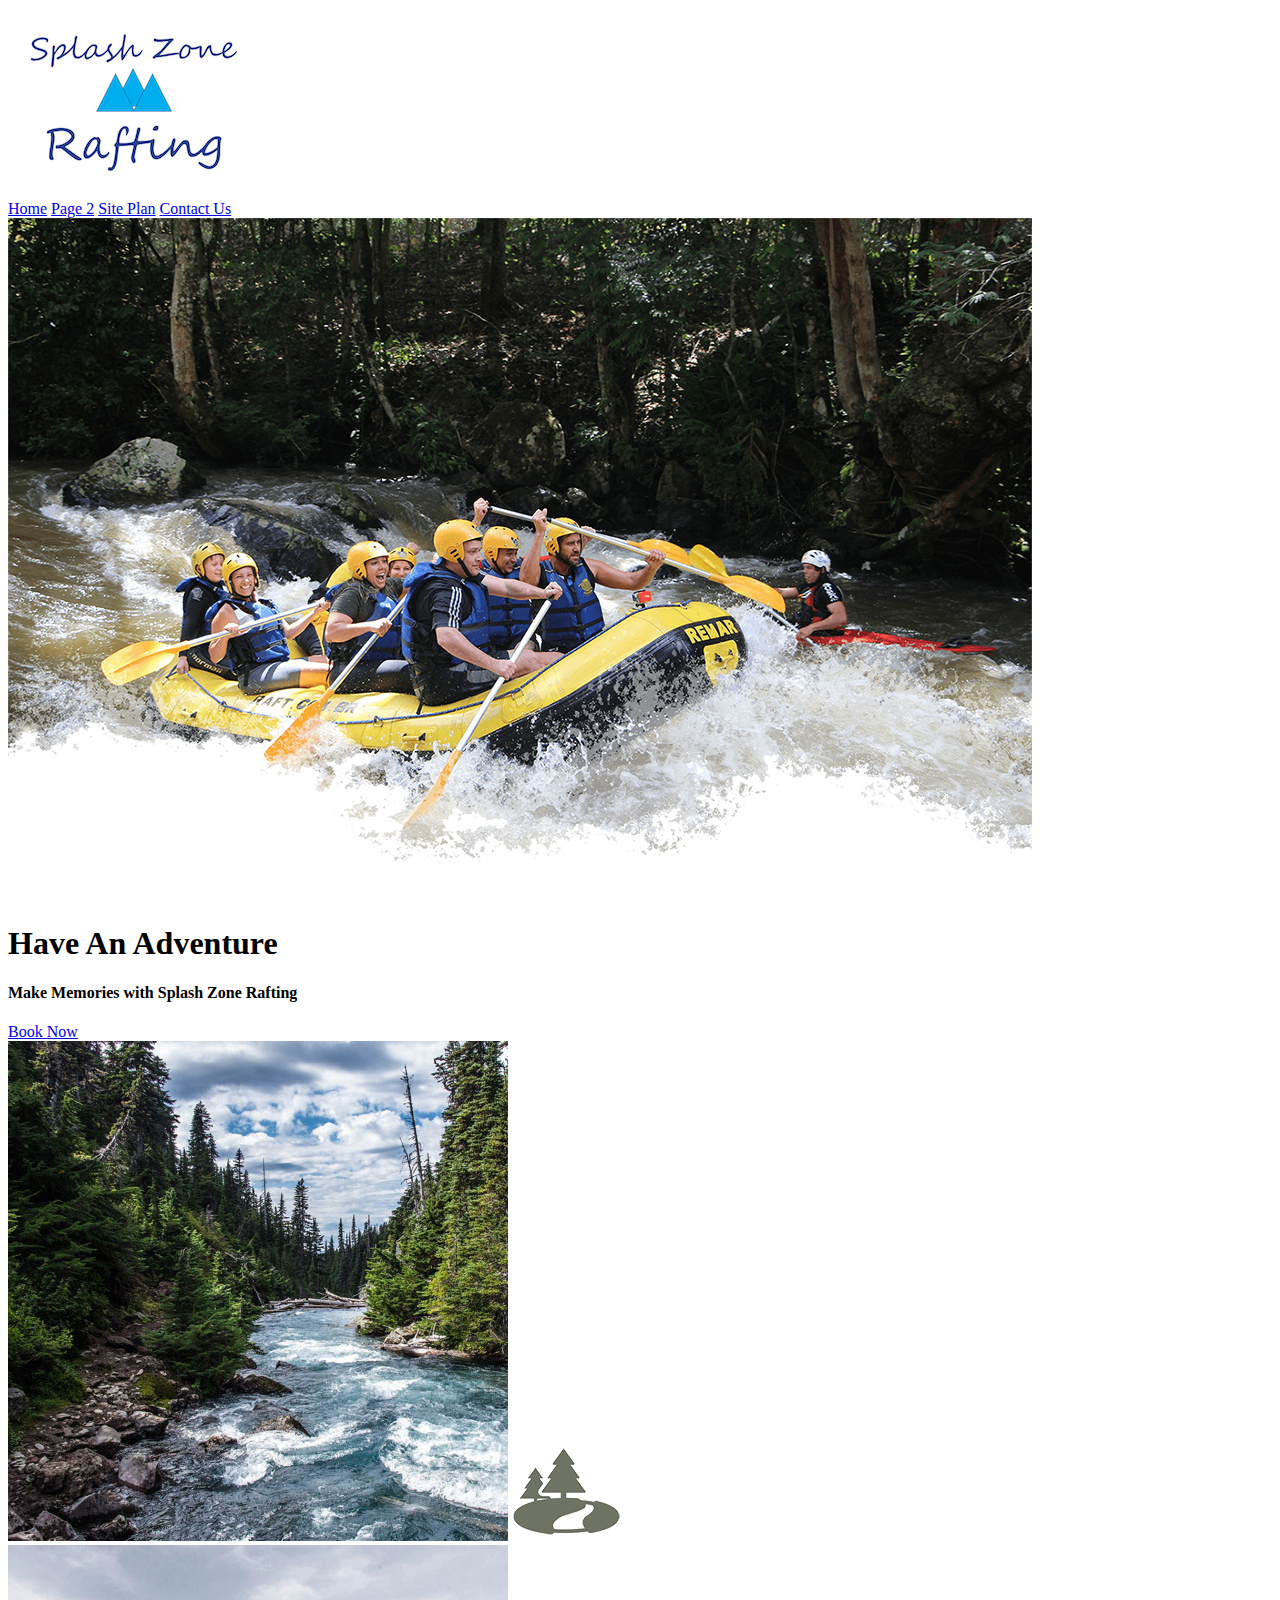
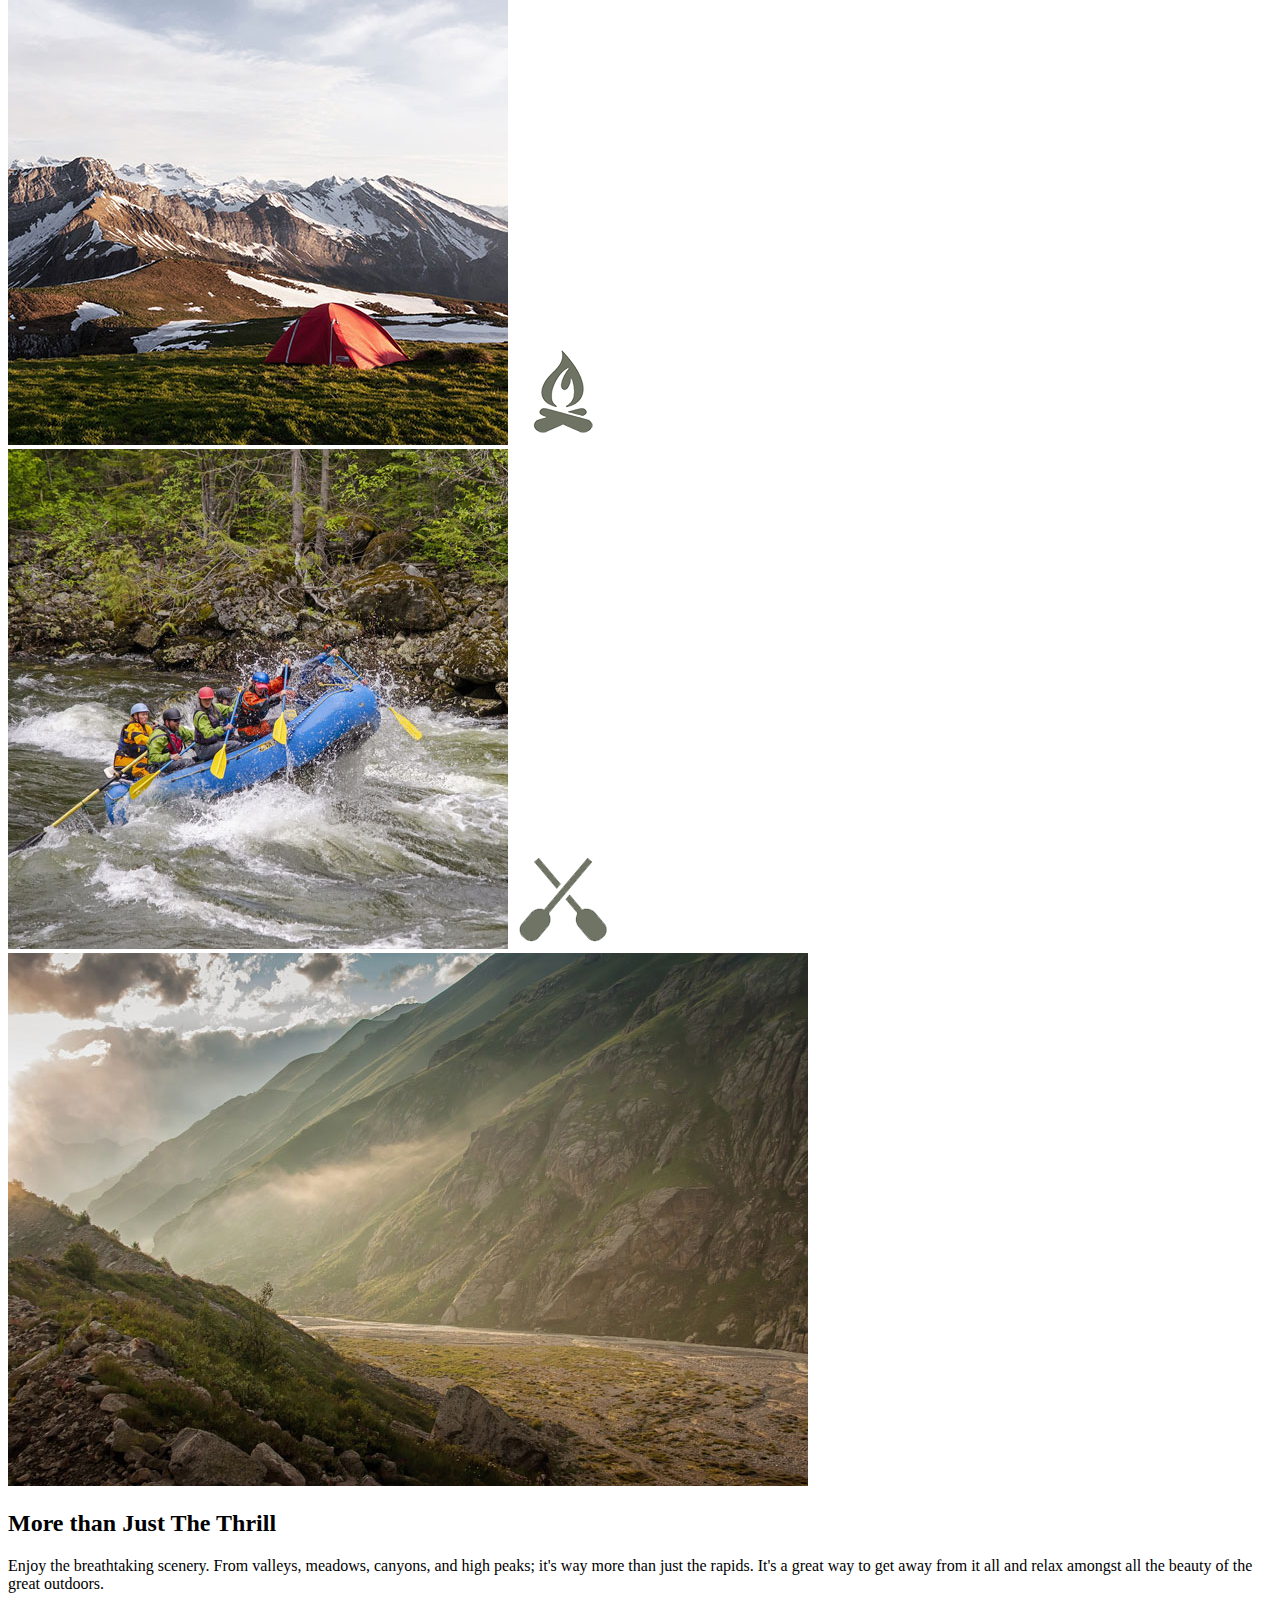
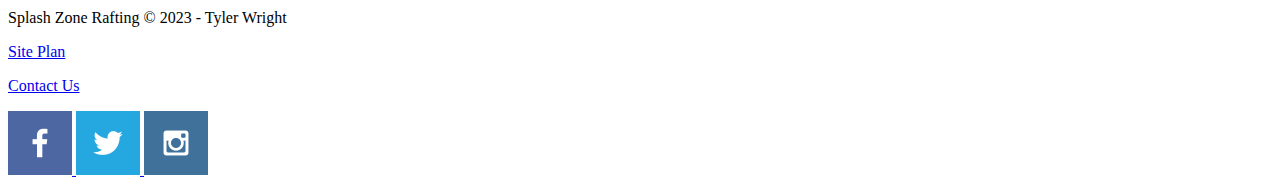
==== wwr/index.html @ bcfbe9c7 "Fixed title" ====
<!DOCTYPE html>
<html lang="en">
<head>
    <meta charset="UTF-8">
    <meta http-equiv="X-UA-Compatible" content="IE=edge">
    <meta name="viewport" content="width=device-width, initial-scale=1.0">
    <title>Splash Zone Rafting | Home</title>
</head>
<body>
    <header>
        <a id="logo_link" href="index.html">
            <img class="logo" src="images/splashzonerafting-logo.png" alt="Site Logo">
        </a>
        <nav>
            <a href="index.html">Home</a>
            <a href="#">Page 2</a>
            <a href="site-plan-rafting.html">Site Plan</a>
            <a href="contactus.html">Contact Us</a>
        </nav>
    </header>
    <div id="hero">
        <div id="hero-box">
            <img id="hero-img" src="images/hero.png" alt="People enjoying rafting">
        </div>
        <section id="hero-msg">
            <h1 class="home-title">Have An Adventure</h1>
            <h4>Make Memories with Splash Zone Rafting</h4>
            <div class="button-box">
                <a class="book" href="contactus.html">Book Now</a>
            </div>
        </section>
    </div>
    <main class="home-grid">
        <section class="rivers-card">
            <img class="card-img" src="images/rivers.jpg" alt="river in forest">
            <img class="icon" src="images/river_icon.png" alt="river icon">
        </section>
        <section class="camping-card">
            <img class="card-img" src="images/camping.jpg" alt="tent in mountains">
            <img class="icon" src="images/fire_icon.png" alt="fire icon">
        </section>
        <section class="rapids-card">
            <img class="card-img" src="images/rapids.jpg" alt="rafting boat">
            <img class="icon" src="images/oars.png" alt="oars icon">
        </section>
        <img class="mountains" src="images/mountains.jpg" alt="Misty mountains">
        <section class="msg">
            <h2>More than Just The Thrill</h2>
            <p>Enjoy the breathtaking scenery. From valleys, meadows, canyons, and high peaks; it's way more than just the rapids. It's a great way to get away from it all and relax amongst all the beauty of the great outdoors.</p>
        </section>
    </main>
    <footer>
        <p>Splash Zone Rafting &copy; 2023 - Tyler Wright</p>
        <p><a href="site-planrafting.html">Site Plan</a></p>
        <p><a href="contactus.html">Contact Us</a></p>
        <div class="social">
            <a href="https://facebook.com">
                <img src="images/facebook.png" alt="fb icon">
            </a>
            <a href="https://twitter.com">
                <img src="images/twitter.png" alt="twitter icon">
            </a>
            <a href="https://instagram.com">
                <img src="images/instagram.png" alt="instagram icon">
            </a>
        </div>
    </footer>
</body>
</html>
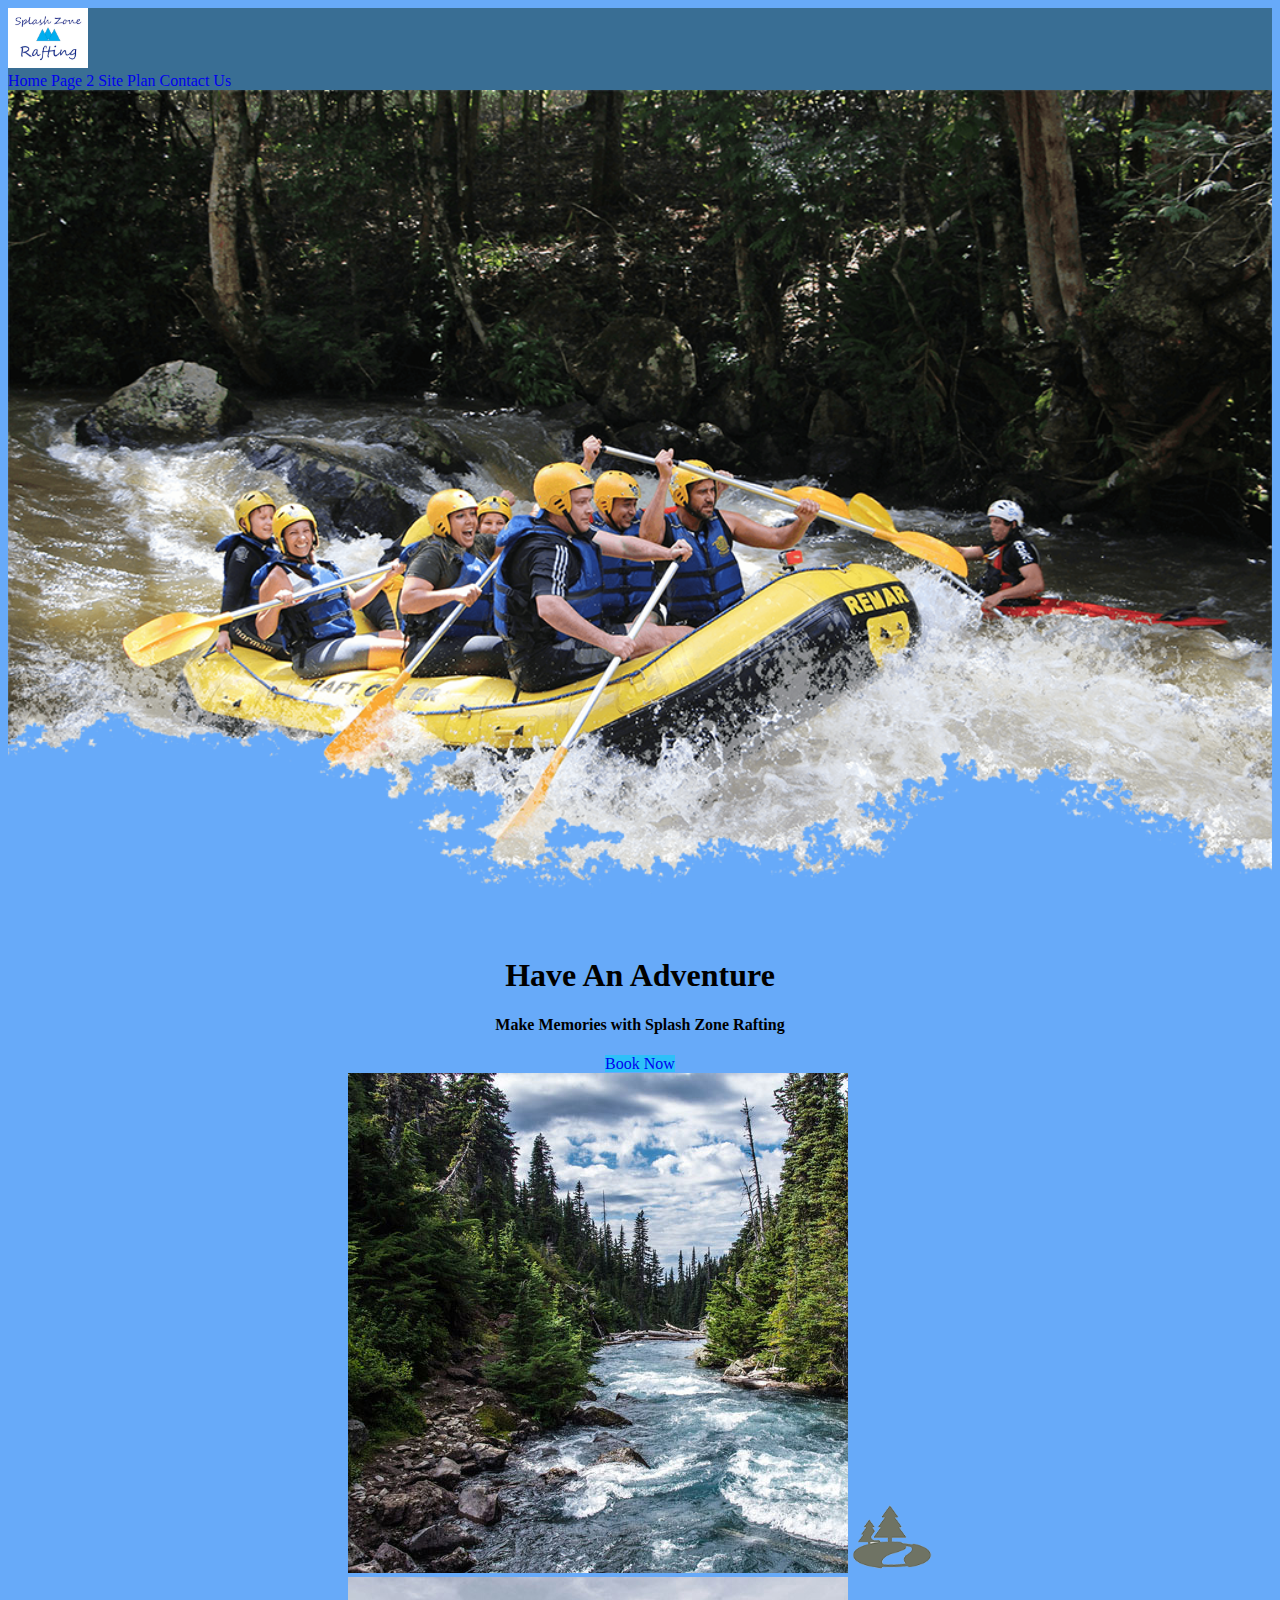
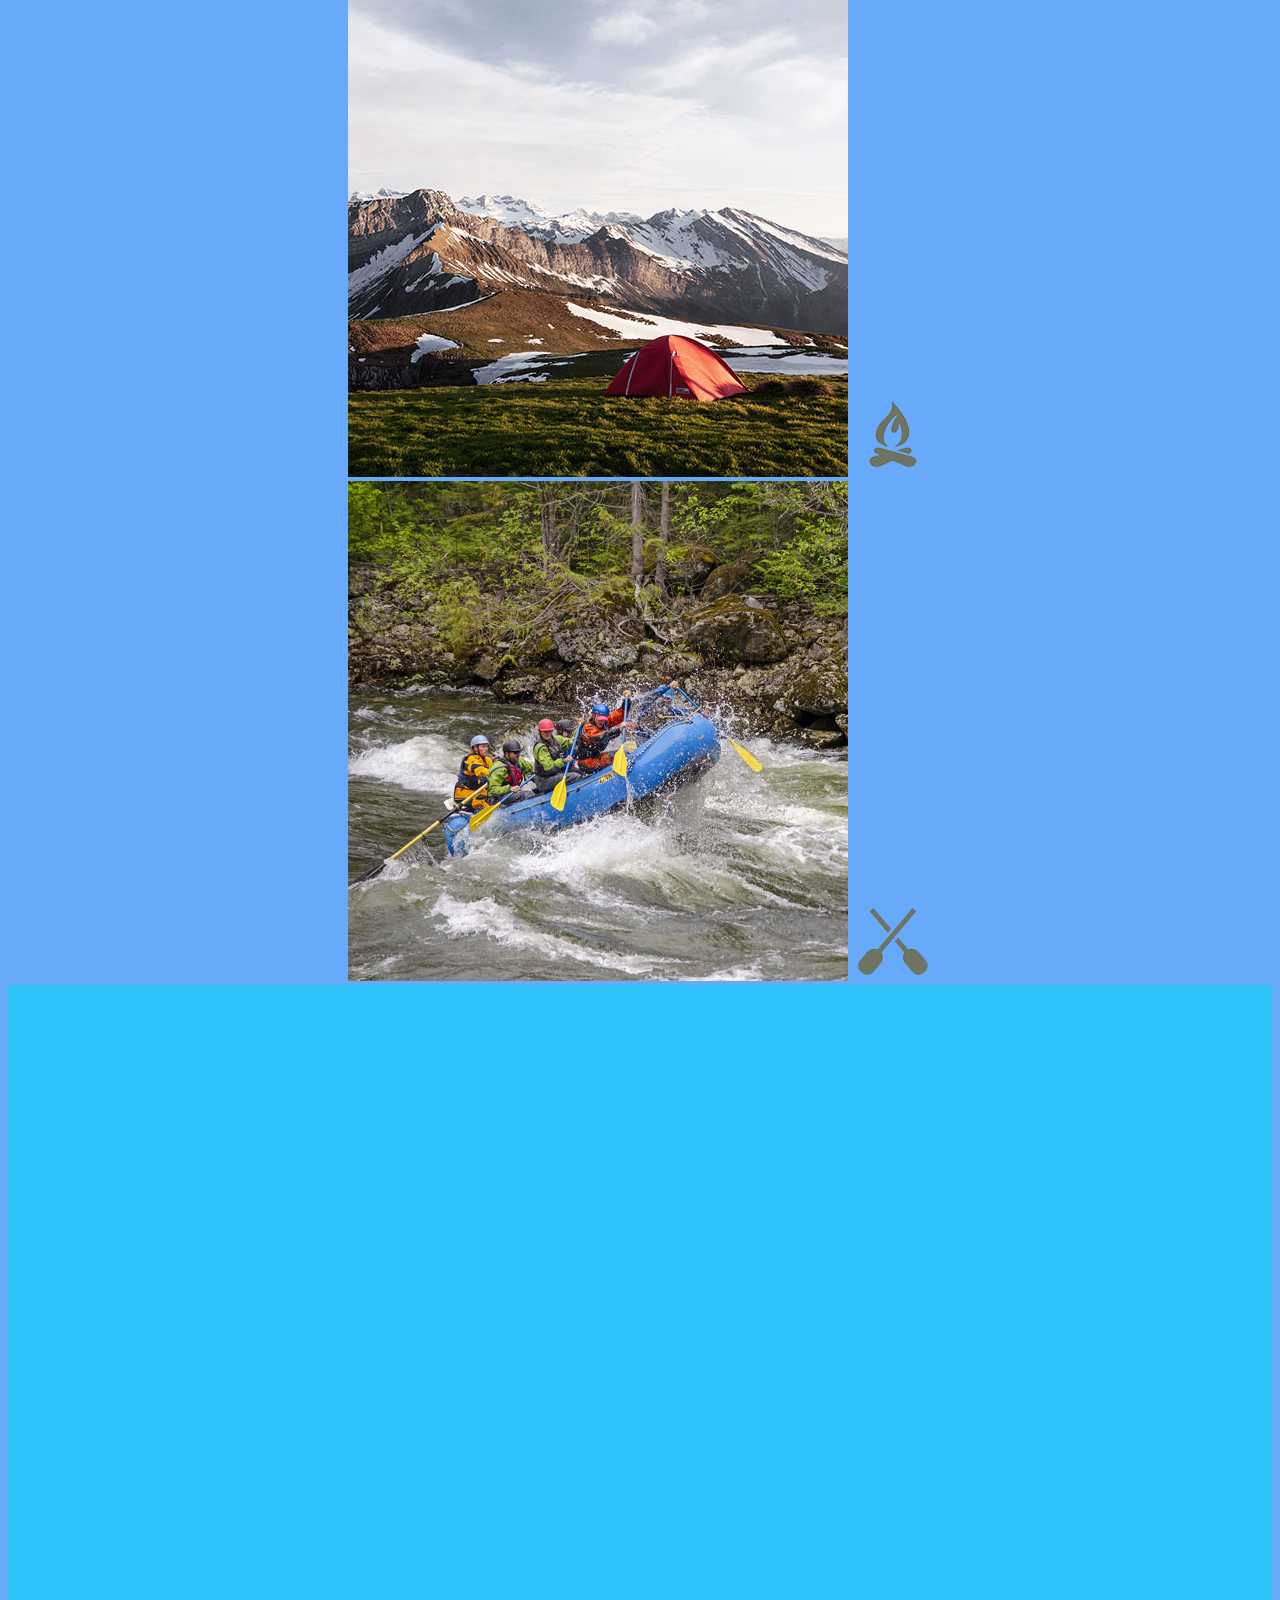
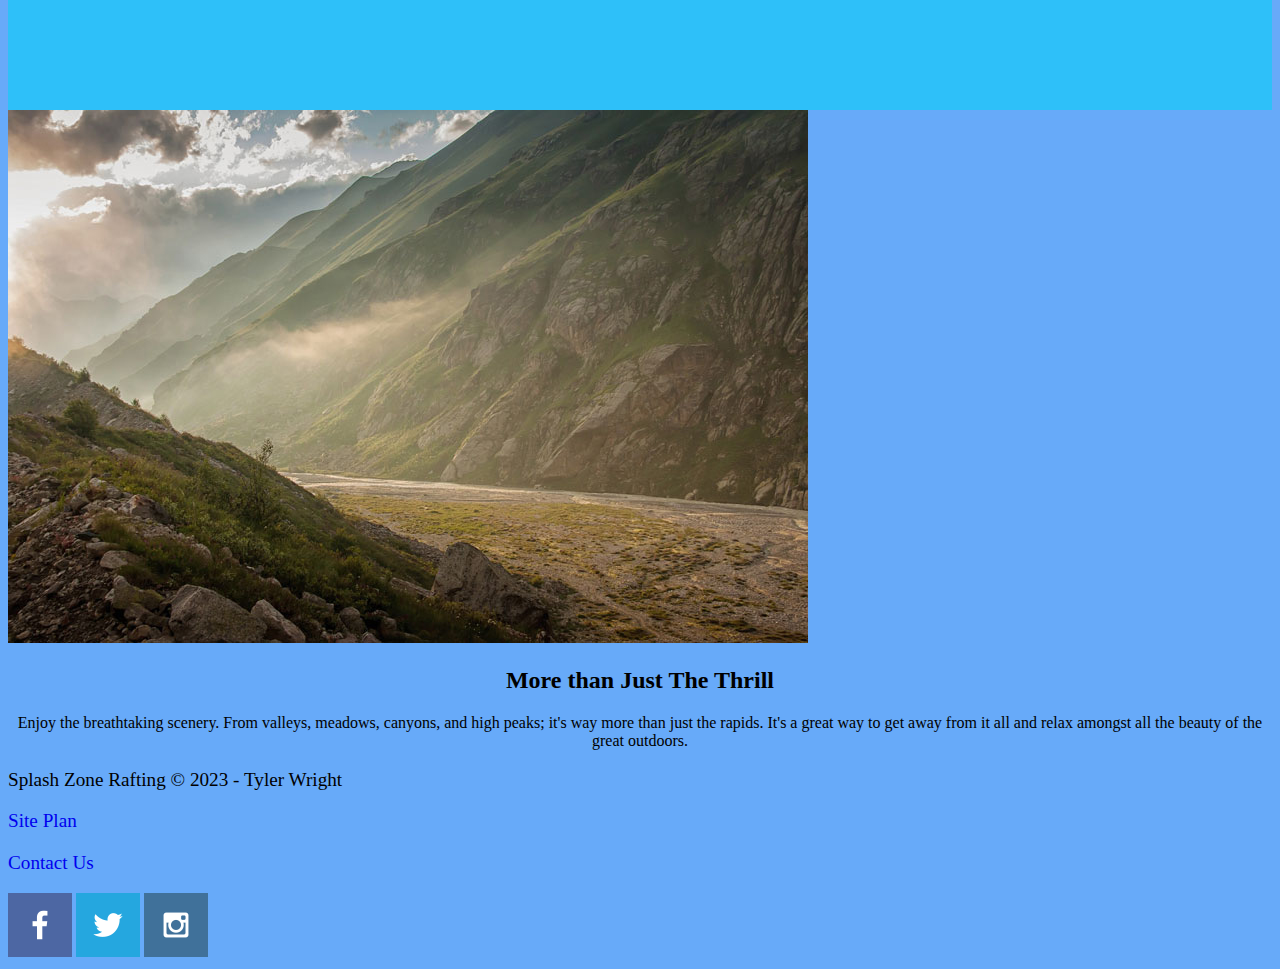
==== commit 416b97b8: "Enhanced CSS" ====
--- a/wwr/index.html
+++ b/wwr/index.html
@@ -1,69 +1,73 @@
 <!DOCTYPE html>
 <html lang="en">
 <head>
+    <link rel="stylesheet" href="styles/style.css">
     <meta charset="UTF-8">
     <meta http-equiv="X-UA-Compatible" content="IE=edge">
     <meta name="viewport" content="width=device-width, initial-scale=1.0">
     <title>Splash Zone Rafting | Home</title>
 </head>
 <body>
-    <header>
-        <a id="logo_link" href="index.html">
-            <img class="logo" src="images/splashzonerafting-logo.png" alt="Site Logo">
-        </a>
-        <nav>
-            <a href="index.html">Home</a>
-            <a href="#">Page 2</a>
-            <a href="site-plan-rafting.html">Site Plan</a>
-            <a href="contactus.html">Contact Us</a>
-        </nav>
-    </header>
-    <div id="hero">
-        <div id="hero-box">
-            <img id="hero-img" src="images/hero.png" alt="People enjoying rafting">
+    <div id="content">
+        <header>
+            <a id="logo_link" href="index.html">
+                <img class="logo" src="images/splashzonerafting-logo.png" alt="Site Logo">
+            </a>
+            <nav>
+                <a href="index.html">Home</a>
+                <a href="#">Page 2</a>
+                <a href="site-plan-rafting.html">Site Plan</a>
+                <a href="contactus.html">Contact Us</a>
+            </nav>
+        </header>
+        <div id="hero">
+            <div id="hero-box">
+                <img id="hero-img" src="images/hero.png" alt="People enjoying rafting">
+            </div>
+            <section id="hero-msg">
+                <h1 class="home-title">Have An Adventure</h1>
+                <h4>Make Memories with Splash Zone Rafting</h4>
+                <div class="button-box">
+                    <a class="book" href="contactus.html">Book Now</a>
+                </div>
+            </section>
         </div>
-        <section id="hero-msg">
-            <h1 class="home-title">Have An Adventure</h1>
-            <h4>Make Memories with Splash Zone Rafting</h4>
-            <div class="button-box">
-                <a class="book" href="contactus.html">Book Now</a>
+        <main class="home-grid">
+            <section class="rivers-card">
+                <img class="card-img" src="images/rivers.jpg" alt="river in forest">
+                <img class="icon" src="images/river_icon.png" alt="river icon">
+            </section>
+            <section class="camping-card">
+                <img class="card-img" src="images/camping.jpg" alt="tent in mountains">
+                <img class="icon" src="images/fire_icon.png" alt="fire icon">
+            </section>
+            <section class="rapids-card">
+                <img class="card-img" src="images/rapids.jpg" alt="rafting boat">
+                <img class="icon" src="images/oars.png" alt="oars icon">
+            </section>
+            <div id="background"></div>
+            <img class="mountains" src="images/mountains.jpg" alt="Misty mountains">
+            <section class="msg">
+                <h2>More than Just The Thrill</h2>
+                <p>Enjoy the breathtaking scenery. From valleys, meadows, canyons, and high peaks; it's way more than just the rapids. It's a great way to get away from it all and relax amongst all the beauty of the great outdoors.</p>
+            </section>
+        </main>
+        <footer>
+            <p>Splash Zone Rafting &copy; 2023 - Tyler Wright</p>
+            <p><a href="site-planrafting.html">Site Plan</a></p>
+            <p><a href="contactus.html">Contact Us</a></p>
+            <div class="social">
+                <a href="https://facebook.com", target="_blank">
+                    <img src="images/facebook.png" alt="fb icon">
+                </a>
+                <a href="https://twitter.com", target="_blank">
+                    <img src="images/twitter.png" alt="twitter icon">
+                </a>
+                <a href="https://instagram.com", target="_blank">
+                    <img src="images/instagram.png" alt="instagram icon">
+                </a>
             </div>
-        </section>
+        </footer>
     </div>
-    <main class="home-grid">
-        <section class="rivers-card">
-            <img class="card-img" src="images/rivers.jpg" alt="river in forest">
-            <img class="icon" src="images/river_icon.png" alt="river icon">
-        </section>
-        <section class="camping-card">
-            <img class="card-img" src="images/camping.jpg" alt="tent in mountains">
-            <img class="icon" src="images/fire_icon.png" alt="fire icon">
-        </section>
-        <section class="rapids-card">
-            <img class="card-img" src="images/rapids.jpg" alt="rafting boat">
-            <img class="icon" src="images/oars.png" alt="oars icon">
-        </section>
-        <img class="mountains" src="images/mountains.jpg" alt="Misty mountains">
-        <section class="msg">
-            <h2>More than Just The Thrill</h2>
-            <p>Enjoy the breathtaking scenery. From valleys, meadows, canyons, and high peaks; it's way more than just the rapids. It's a great way to get away from it all and relax amongst all the beauty of the great outdoors.</p>
-        </section>
-    </main>
-    <footer>
-        <p>Splash Zone Rafting &copy; 2023 - Tyler Wright</p>
-        <p><a href="site-planrafting.html">Site Plan</a></p>
-        <p><a href="contactus.html">Contact Us</a></p>
-        <div class="social">
-            <a href="https://facebook.com">
-                <img src="images/facebook.png" alt="fb icon">
-            </a>
-            <a href="https://twitter.com">
-                <img src="images/twitter.png" alt="twitter icon">
-            </a>
-            <a href="https://instagram.com">
-                <img src="images/instagram.png" alt="instagram icon">
-            </a>
-        </div>
-    </footer>
 </body>
 </html>--- a/wwr/styles/style.css
+++ b/wwr/styles/style.css
@@ -0,0 +1,74 @@
+#content{
+    max-width: 1600px;
+    margin: 0 auto;
+}
+
+#hero-msg h1, #hero-msg h4, nav a, .button-box, main section{
+    text-align: center;
+}
+
+#background{
+    height: 725px;
+    background-color: #2EC0F9;
+}
+
+body{
+    background-color: #67AAF9;
+}
+
+header{
+    background-color: #396E94;
+}
+
+nav a:hover{
+    background-color: #2EC0F9;
+}
+
+.book{
+    background-color: #2EC0F9;
+}
+
+.join{
+    background-color: #C4E0F9;
+}
+
+.book:hover{
+    background-color: #C4E0F9;
+}
+
+.join_hover{
+    background-color: #2EC0F9;
+}
+
+.msg{
+    background-color: #67AAF9;
+}
+
+footer{
+    background-color: #67AAF9;
+}
+
+.logo{
+    width: 80px
+}
+
+.icon{
+    width: 80px;
+}
+
+#hero-img{
+    width: 100%;
+}
+
+nav a, .book, .join, footer a{
+    text-align: center;
+    text-decoration: none;
+}
+
+footer p{
+    font-size: 1.2em;
+}
+
+footer p a:hover{
+    text-decoration: underline;
+}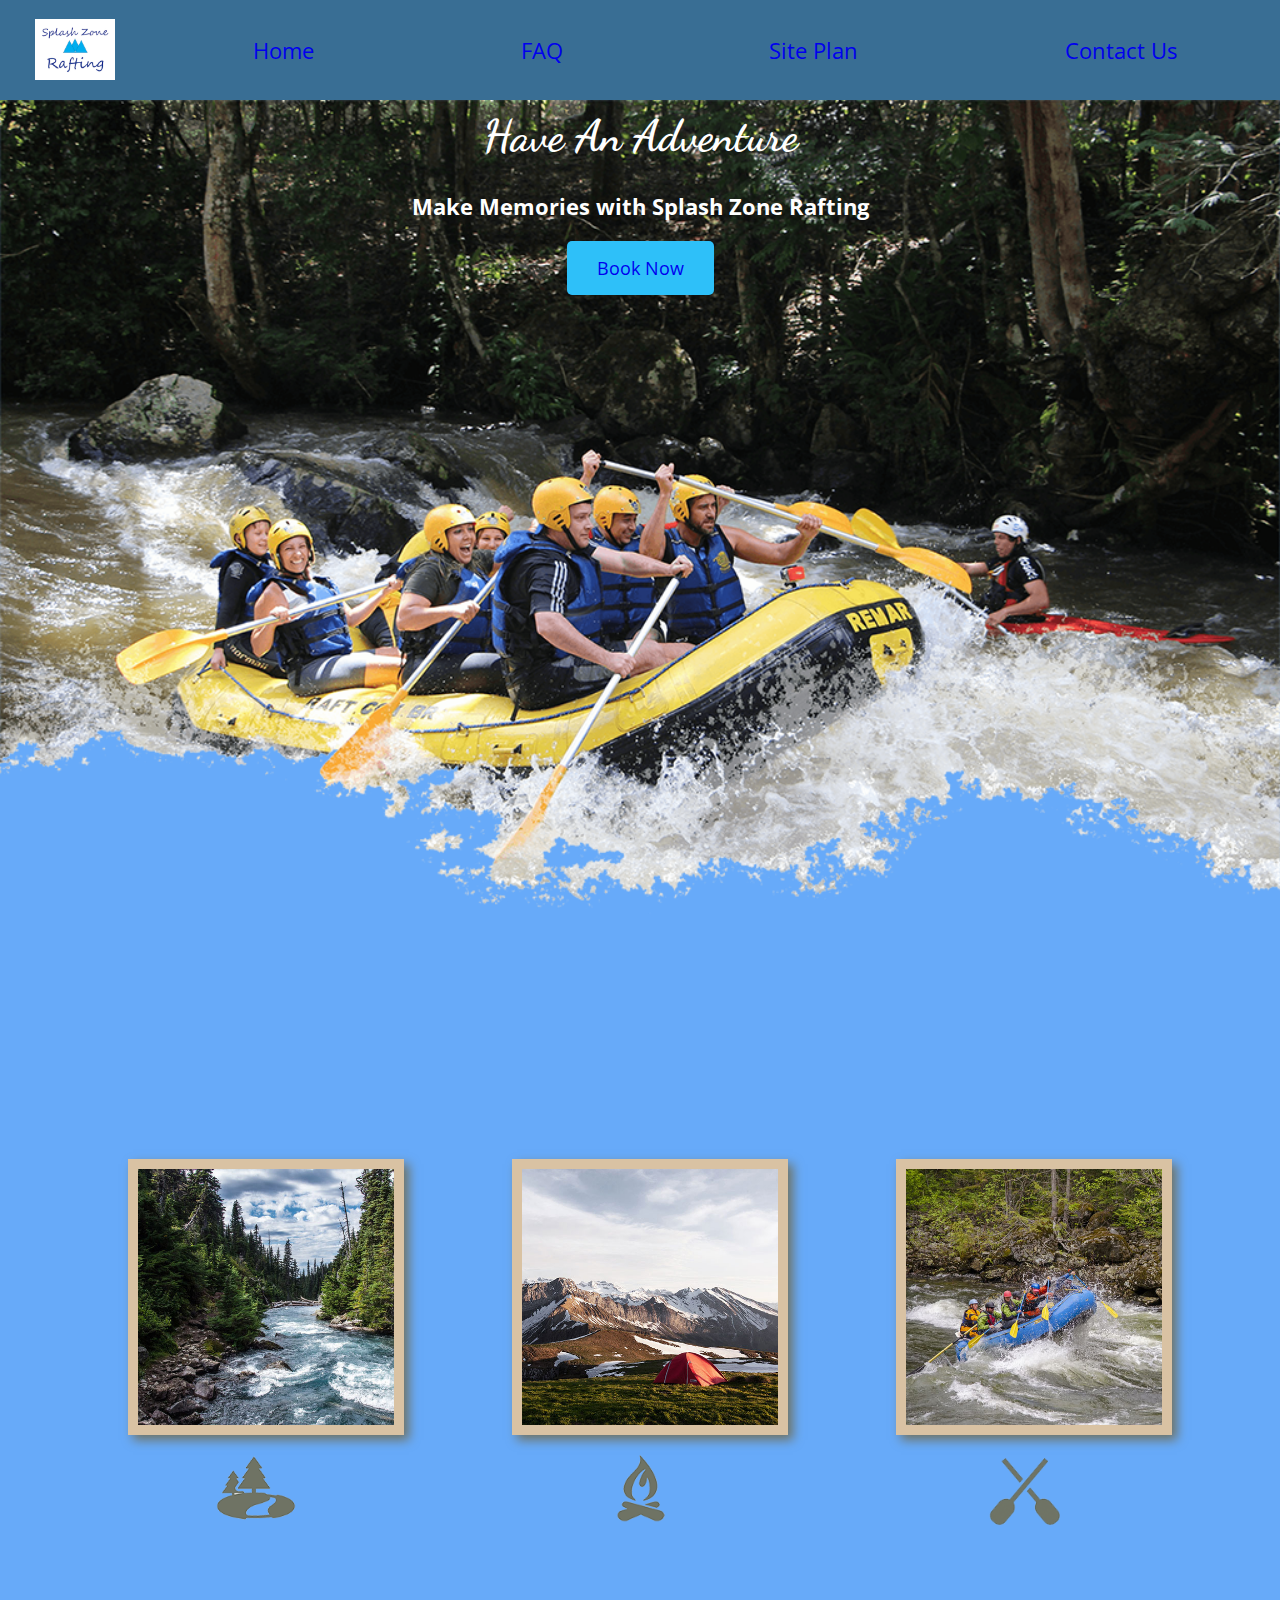
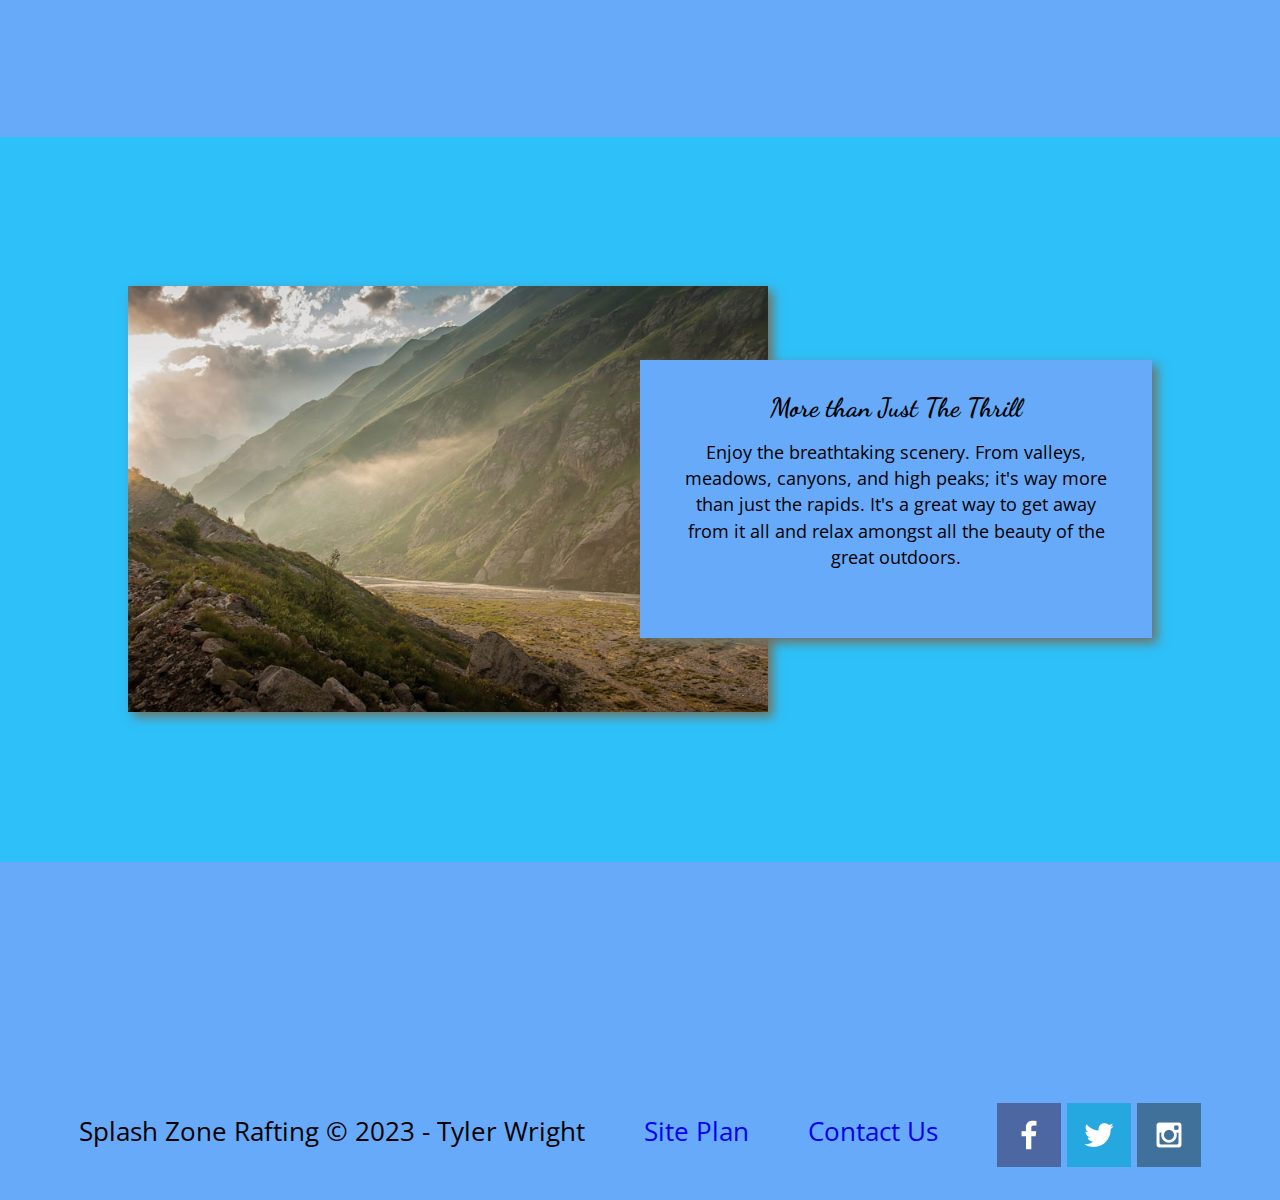
==== commit b9b4855e: "Sub page Wireframe" ====
--- a/wwr/index.html
+++ b/wwr/index.html
@@ -15,7 +15,7 @@
             </a>
             <nav>
                 <a href="index.html">Home</a>
-                <a href="#">Page 2</a>
+                <a href="#">FAQ</a>
                 <a href="site-plan-rafting.html">Site Plan</a>
                 <a href="contactus.html">Contact Us</a>
             </nav>
@@ -57,13 +57,13 @@
             <p><a href="site-planrafting.html">Site Plan</a></p>
             <p><a href="contactus.html">Contact Us</a></p>
             <div class="social">
-                <a href="https://facebook.com", target="_blank">
+                <a href="https://facebook.com" target="_blank">
                     <img src="images/facebook.png" alt="fb icon">
                 </a>
-                <a href="https://twitter.com", target="_blank">
+                <a href="https://twitter.com" target="_blank">
                     <img src="images/twitter.png" alt="twitter icon">
                 </a>
-                <a href="https://instagram.com", target="_blank">
+                <a href="https://instagram.com" target="_blank">
                     <img src="images/instagram.png" alt="instagram icon">
                 </a>
             </div>
--- a/wwr/styles/style.css
+++ b/wwr/styles/style.css
@@ -1,23 +1,51 @@
+@import url('https://fonts.googleapis.com/css2?family=IM+Fell+French+Canon&family=Lato:ital,wght@0,400;0,700;1,400&display=swap');
+@import url('https://fonts.googleapis.com/css2?family=Open+Sans:wght@300&display=swap');
+@import url('https://fonts.googleapis.com/css2?family=Dancing+Script&display=swap');
+
 #content{
     max-width: 1600px;
     margin: 0 auto;
 }
 
-#hero-msg h1, #hero-msg h4, nav a, .button-box, main section{
-    text-align: center;
+#hero-msg h1, #hero-msg h4, .button-box, main section{
+    text-align: center;
+}
+
+.home-grid{
+    display: grid;
+    grid-template-columns: repeat(10, 1fr);
+}
+
+nav{
+    display:flex;
+    justify-content:space-around;
+}
+
+nav a{
+    text-align: center;
+    padding: 35px;
+    text-decoration: none;
 }
 
 #background{
     height: 725px;
     background-color: #2EC0F9;
+    grid-column: 1/11;
+    grid-row: 4/9;
 }
 
 body{
     background-color: #67AAF9;
+    font-family: 'Open Sans' , Helvetica, sans-serif;
+    font-size: 22px;
+    margin: 0;
+    padding: 0;    
 }
 
 header{
     background-color: #396E94;
+    display: grid;
+    grid-template-columns: 150px auto;
 }
 
 nav a:hover{
@@ -42,27 +70,57 @@
 
 .msg{
     background-color: #67AAF9;
+    font-size: .8em;
+    line-height: 1.5em;
+    padding: 35px;
+    grid-column: 6/10;
+    grid-row: 6/7;
+    box-shadow: 5px 5px 10px #6f7364;
 }
 
 footer{
     background-color: #67AAF9;
+    padding: 25px 50px;
+    margin-top: 200px;
+    display: flex;
+    justify-content: space-around;
+    align-items: center;
 }
 
 .logo{
-    width: 80px
+    width: 80px;
 }
 
 .icon{
     width: 80px;
+    padding-top: 10px;
 }
 
 #hero-img{
     width: 100%;
 }
 
-nav a, .book, .join, footer a{
-    text-align: center;
-    text-decoration: none;
+footer a{
+    text-align: center;
+    text-decoration: none;
+}
+
+.join{
+    text-align: center;
+    text-decoration: none;
+    font-size: 18px;
+    padding: 15px 30px;
+    margin-top: 50px;
+    border-radius: 5px;
+}
+
+.book{
+    text-align: center;
+    text-decoration: none;
+    font-size: 18px;
+    padding: 15px 30px;
+    margin-top: 50px;
+    border-radius: 5px;
 }
 
 footer p{
@@ -71,4 +129,136 @@
 
 footer p a:hover{
     text-decoration: underline;
-}+}
+
+.home-title{
+    font-family: "Dancing Script";
+    font-size: 2em;
+} 
+
+.msg h2{
+    font-family: "Dancing Script";
+}
+
+h2{
+    margin: 0;
+}
+
+#logo_link{
+    padding-top: 5px;
+    justify-self: center;
+    align-self: center;
+}
+
+.msg p{
+    padding-bottom: 15px;
+}
+
+footer .social img{
+    padding-top: 15px;
+}
+
+.home-title{
+    margin-top: 10px;
+}
+
+.card-img{
+    border: 10px solid #d9c2a3;
+    width: 100%;
+    transition: transform .5s;
+    box-shadow: 5px 5px 10px #6f7364;
+}
+
+.rapids-card{
+    margin: 200px 0;
+    grid-column: 8/10;
+    grid-row: 2/3;
+}
+
+.camping-card{
+    margin: 200px 0;
+    grid-column: 5/7;
+    grid-row: 2/3;
+}
+
+.rivers-card{
+    margin: 200px 0;
+    grid-column: 2/4;
+    grid-row: 2/3;
+}
+
+.card-img:hover{
+    opacity: .6;
+    transform: scale(1.1);
+}
+
+main section image{
+    box-sizing: border-box;
+}
+
+#hero{
+    display: grid;
+    grid-template-columns: 1fr 3fr 1fr;
+}
+
+#hero-box{
+    grid-column: 1/4;
+    grid-row: 1/3;
+}
+
+#hero-msg{
+    grid-column: 2/3;
+    grid-row: 1/2;
+    color: white;
+}
+
+.mountains{
+    width: 100%;
+    grid-column: 2/7;
+    grid-row: 5/8;
+    box-shadow: 5px 5px 10px #6f7364;
+}
+
+
+@media screen and (max-width: 900px) {
+    #hero, .home-grid {
+        display: block;
+        height: auto;
+    }
+    nav, footer {
+        flex-direction: column;
+    }
+    nav a {
+        display: block;
+        padding: 15px;
+    }
+    #hero {
+        margin-top: 0;
+    }
+    #hero-msg {
+        margin-top: 0;
+    }
+    #hero-msg h4 {
+        display: none;
+    }
+    .home-title {
+        font-size: 25px;
+        color: #6f7364;
+    }
+    .rivers-card, .camping-card, .rapids-card { 
+        margin: 50px auto;
+        width: 60%;
+    }
+    #background {
+        display: none;
+    }
+    .mountains, .msg {
+        width: 80%;
+        display: block;
+        margin: 0 auto;
+    }
+    footer {
+        margin-top: 25px;
+    }
+}
+            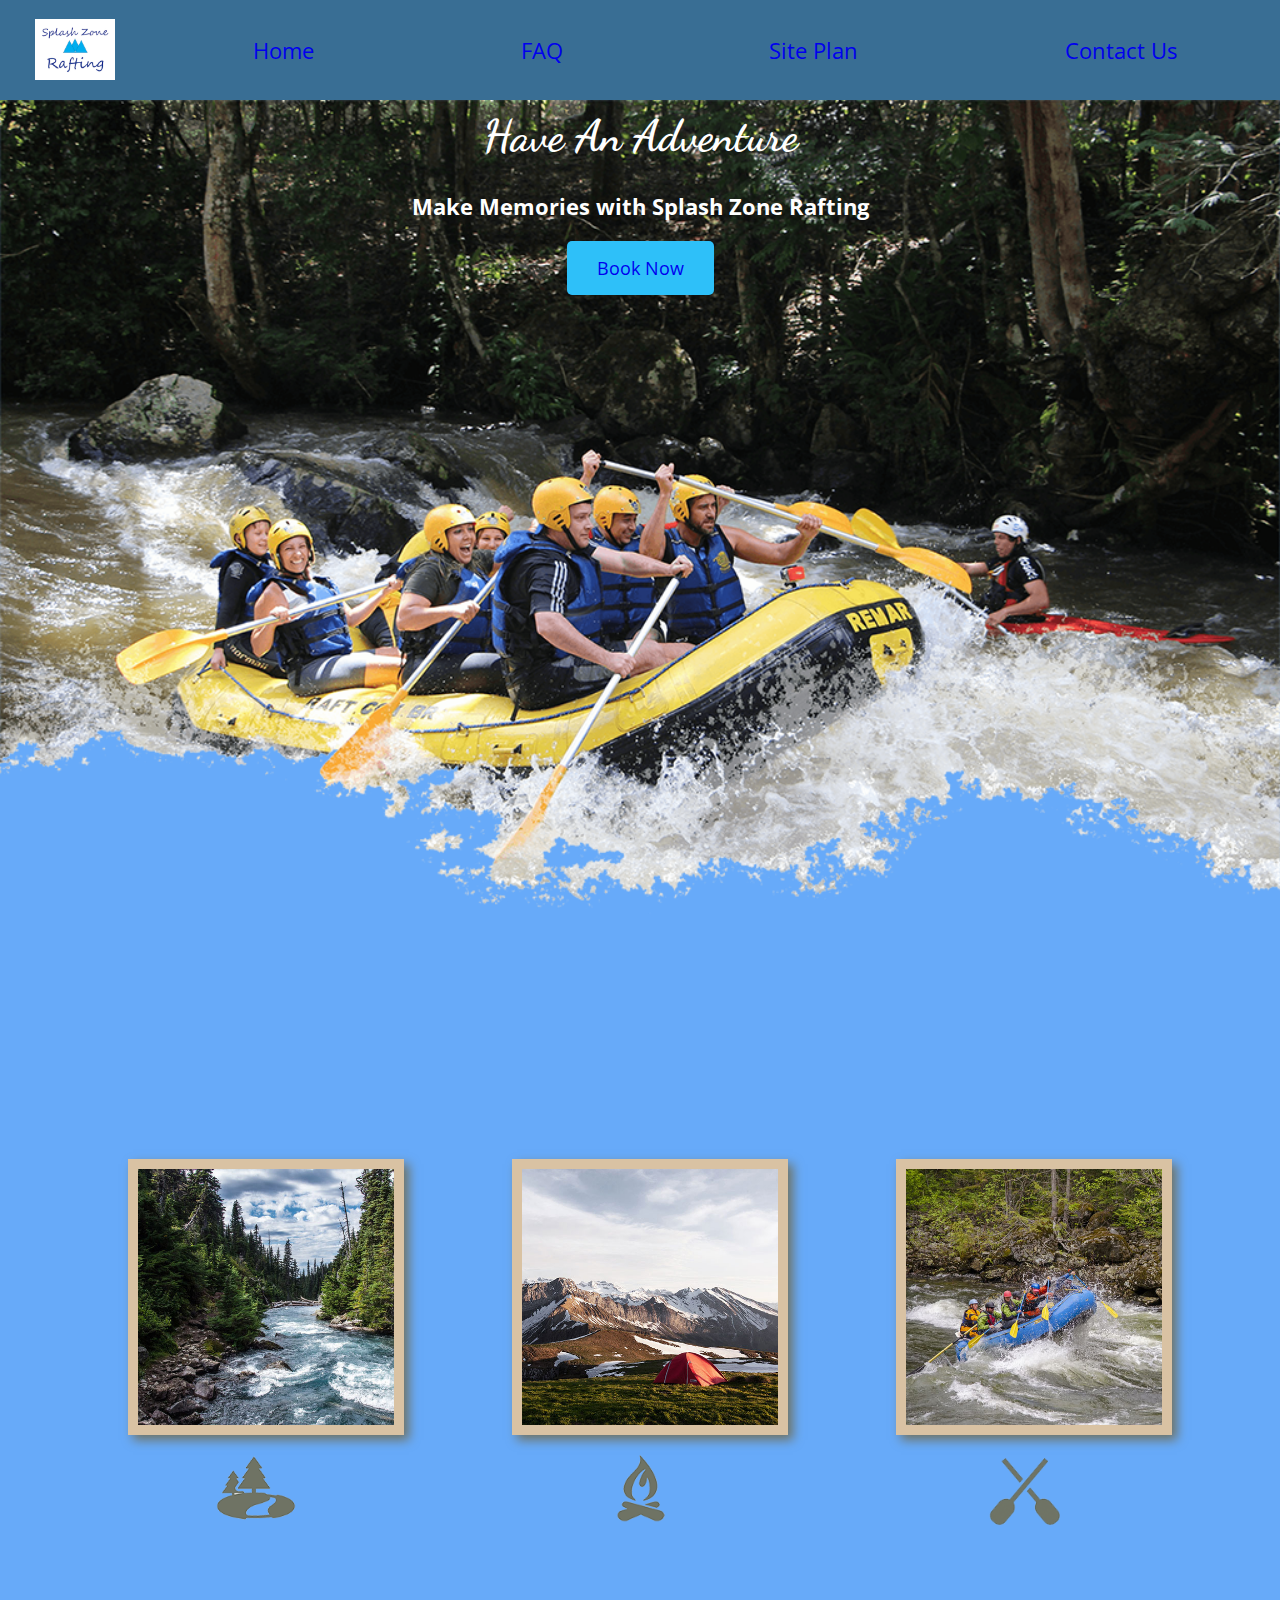
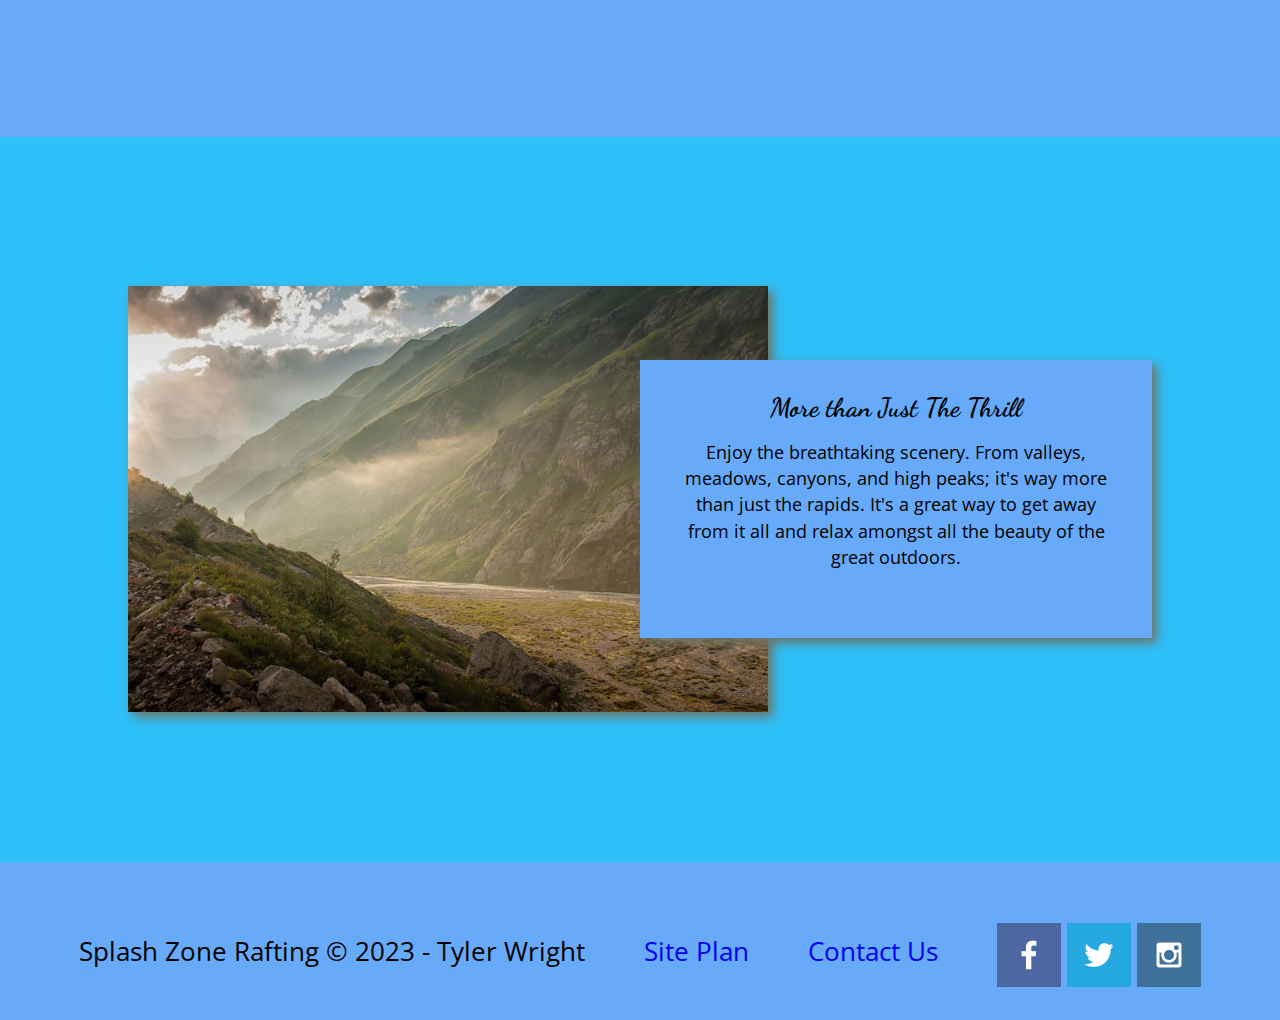
==== commit 43b2ea31: "Finishing FAQ Page" ====
--- a/wwr/index.html
+++ b/wwr/index.html
@@ -15,9 +15,9 @@
             </a>
             <nav>
                 <a href="index.html">Home</a>
-                <a href="#">FAQ</a>
+                <a href="faq.html">FAQ</a>
                 <a href="site-plan-rafting.html">Site Plan</a>
-                <a href="contactus.html">Contact Us</a>
+                <a href="#">Contact Us</a>
             </nav>
         </header>
         <div id="hero">
@@ -54,7 +54,7 @@
         </main>
         <footer>
             <p>Splash Zone Rafting &copy; 2023 - Tyler Wright</p>
-            <p><a href="site-planrafting.html">Site Plan</a></p>
+            <p><a href="site-plan-rafting.html">Site Plan</a></p>
             <p><a href="contactus.html">Contact Us</a></p>
             <div class="social">
                 <a href="https://facebook.com" target="_blank">
--- a/wwr/styles/style.css
+++ b/wwr/styles/style.css
@@ -81,7 +81,7 @@
 footer{
     background-color: #67AAF9;
     padding: 25px 50px;
-    margin-top: 200px;
+    margin-top: 20px;
     display: flex;
     justify-content: space-around;
     align-items: center;
